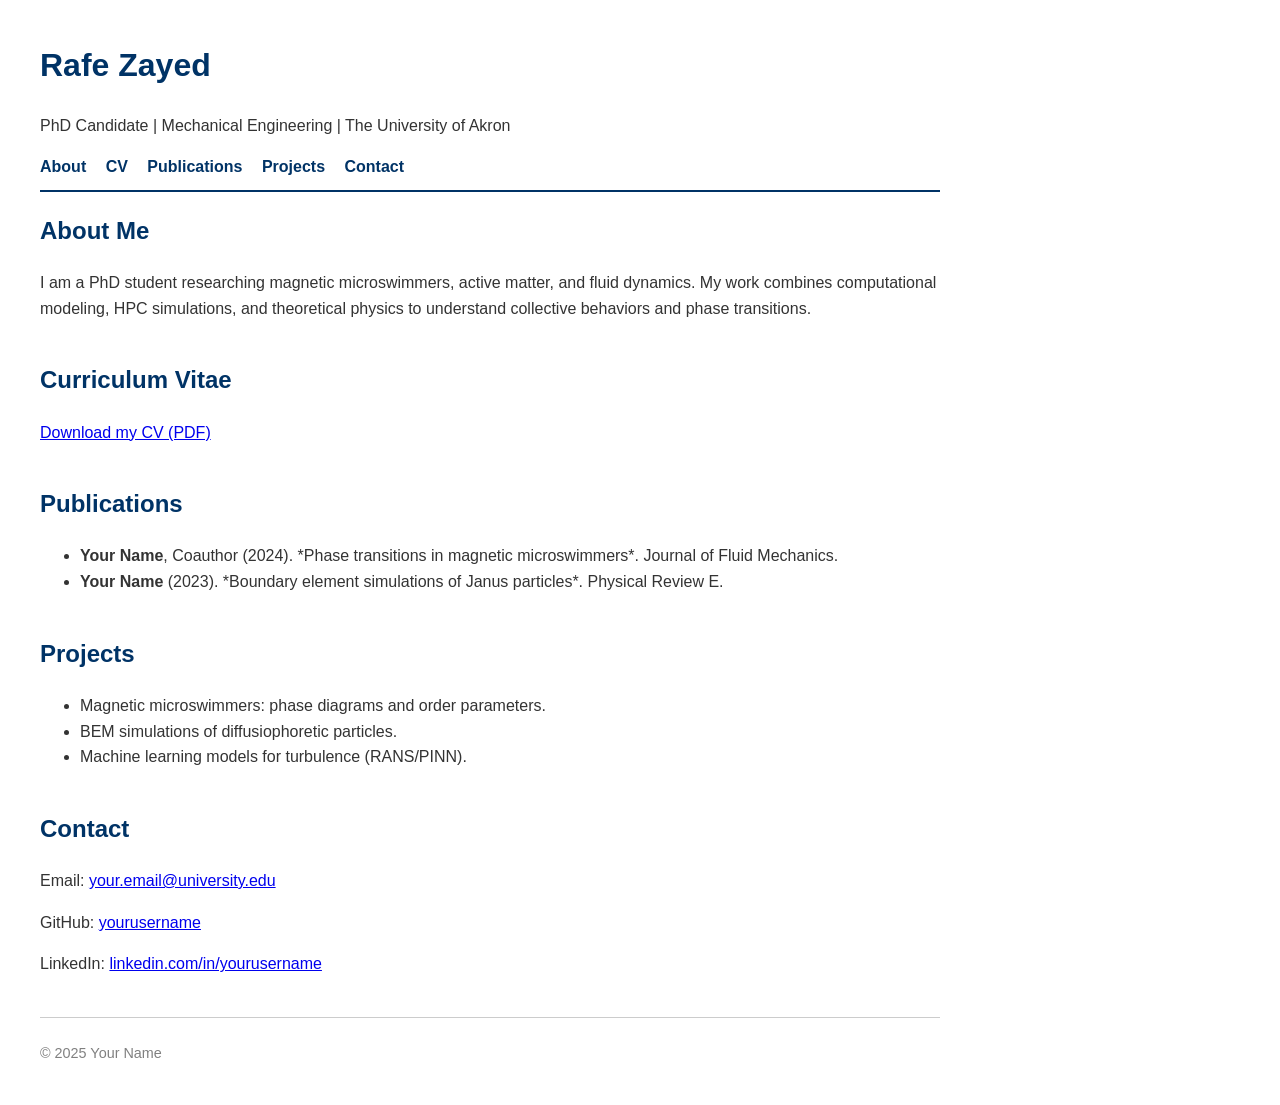
==== index.html @ dfd3bfd5 "Update index.html" ====
<!DOCTYPE html>
<html lang="en">
<head>
  <meta charset="UTF-8">
  <title>Your Name – Research Website</title>
  <meta name="viewport" content="width=device-width, initial-scale=1">
  <link rel="stylesheet" href="style.css">
</head>
<body>
  <header>
    <h1>Rafe Zayed</h1>
    <p>PhD Candidate | Mechanical Engineering | The University of Akron</p>
    <nav>
      <a href="#about">About</a>
      <a href="#cv">CV</a>
      <a href="#publications">Publications</a>
      <a href="#projects">Projects</a>
      <a href="#contact">Contact</a>
    </nav>
  </header>

  <section id="about">
    <h2>About Me</h2>
    <p>I am a PhD student researching magnetic microswimmers, active matter, and fluid dynamics. 
    My work combines computational modeling, HPC simulations, and theoretical physics to understand 
    collective behaviors and phase transitions.</p>
  </section>

  <section id="cv">
    <h2>Curriculum Vitae</h2>
    <p><a href="cv.pdf" target="_blank">Download my CV (PDF)</a></p>
  </section>

  <section id="publications">
    <h2>Publications</h2>
    <ul>
      <li><strong>Your Name</strong>, Coauthor (2024). 
      *Phase transitions in magnetic microswimmers*. Journal of Fluid Mechanics.</li>
      <li><strong>Your Name</strong> (2023). 
      *Boundary element simulations of Janus particles*. Physical Review E.</li>
    </ul>
  </section>

  <section id="projects">
    <h2>Projects</h2>
    <ul>
      <li>Magnetic microswimmers: phase diagrams and order parameters.</li>
      <li>BEM simulations of diffusiophoretic particles.</li>
      <li>Machine learning models for turbulence (RANS/PINN).</li>
    </ul>
  </section>

  <section id="contact">
    <h2>Contact</h2>
    <p>Email: <a href="mailto:your.email@university.edu">your.email@university.edu</a></p>
    <p>GitHub: <a href="https://github.com/yourusername" target="_blank">yourusername</a></p>
    <p>LinkedIn: <a href="https://linkedin.com/in/yourusername" target="_blank">linkedin.com/in/yourusername</a></p>
  </section>

  <footer>
    <p>© 2025 Your Name</p>
  </footer>
</body>
</html>
---- style.css ----
body {
  font-family: Arial, sans-serif;
  margin: 40px;
  line-height: 1.6;
  max-width: 900px;
  color: #333;
}

h1, h2 {
  color: #003366;
}

header {
  border-bottom: 2px solid #003366;
  margin-bottom: 20px;
  padding-bottom: 10px;
}

nav a {
  margin-right: 15px;
  text-decoration: none;
  color: #003366;
  font-weight: bold;
}

nav a:hover {
  text-decoration: underline;
}

section {
  margin-bottom: 40px;
}

footer {
  margin-top: 40px;
  font-size: 0.9em;
  color: gray;
  border-top: 1px solid #ccc;
  padding-top: 10px;
}
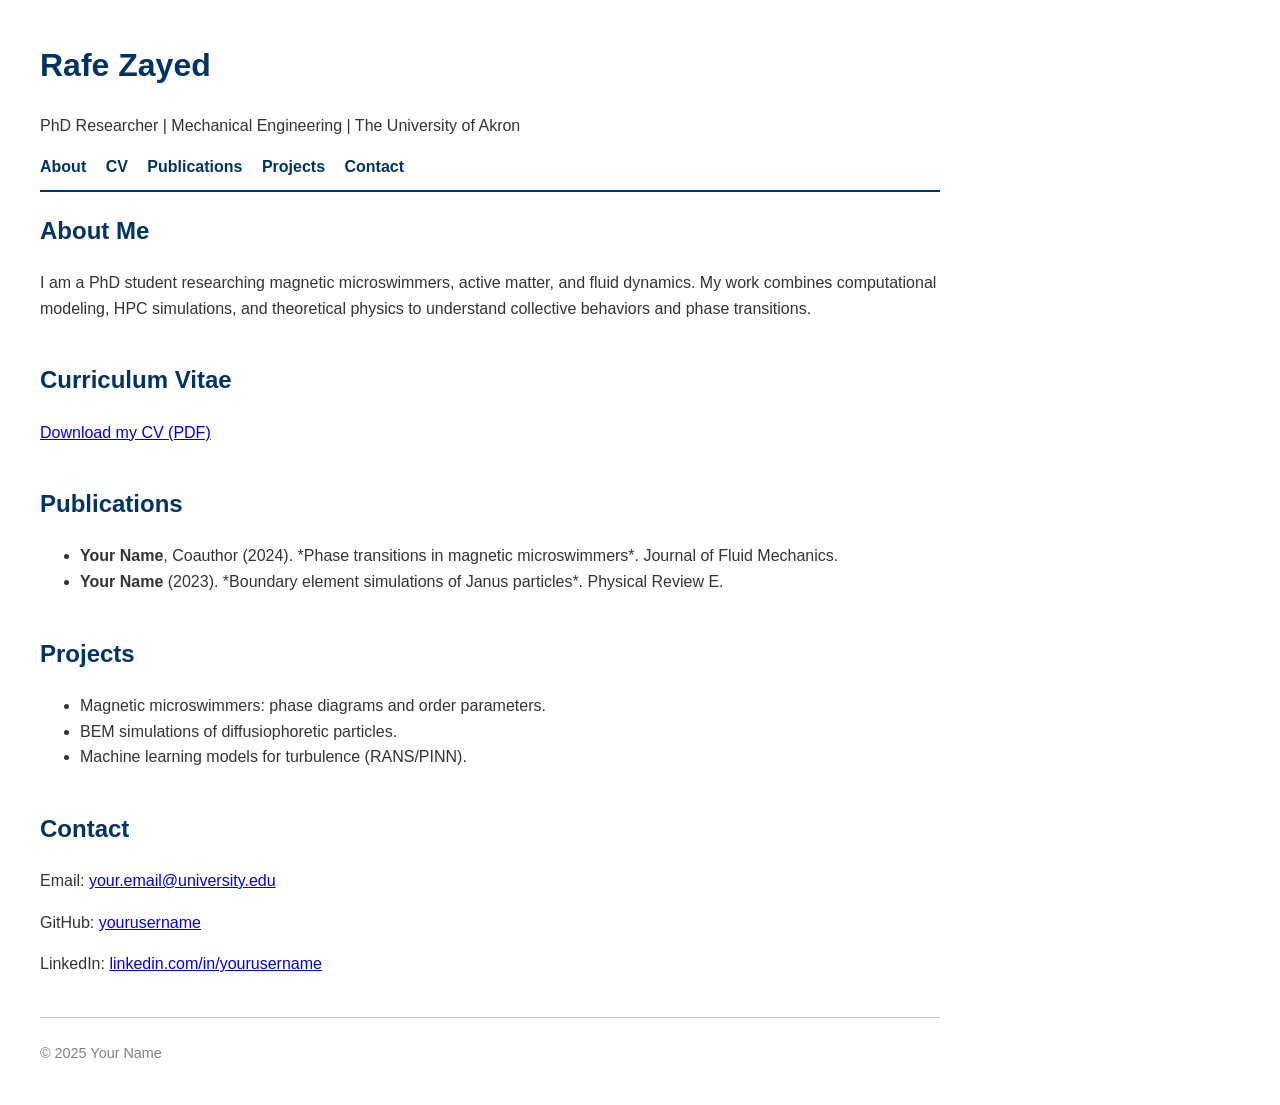
==== commit 9860e192: "Update index.html" ====
--- a/index.html
+++ b/index.html
@@ -9,7 +9,7 @@
 <body>
   <header>
     <h1>Rafe Zayed</h1>
-    <p>PhD Candidate | Mechanical Engineering | The University of Akron</p>
+    <p>PhD Researcher | Mechanical Engineering | The University of Akron</p>
     <nav>
       <a href="#about">About</a>
       <a href="#cv">CV</a>
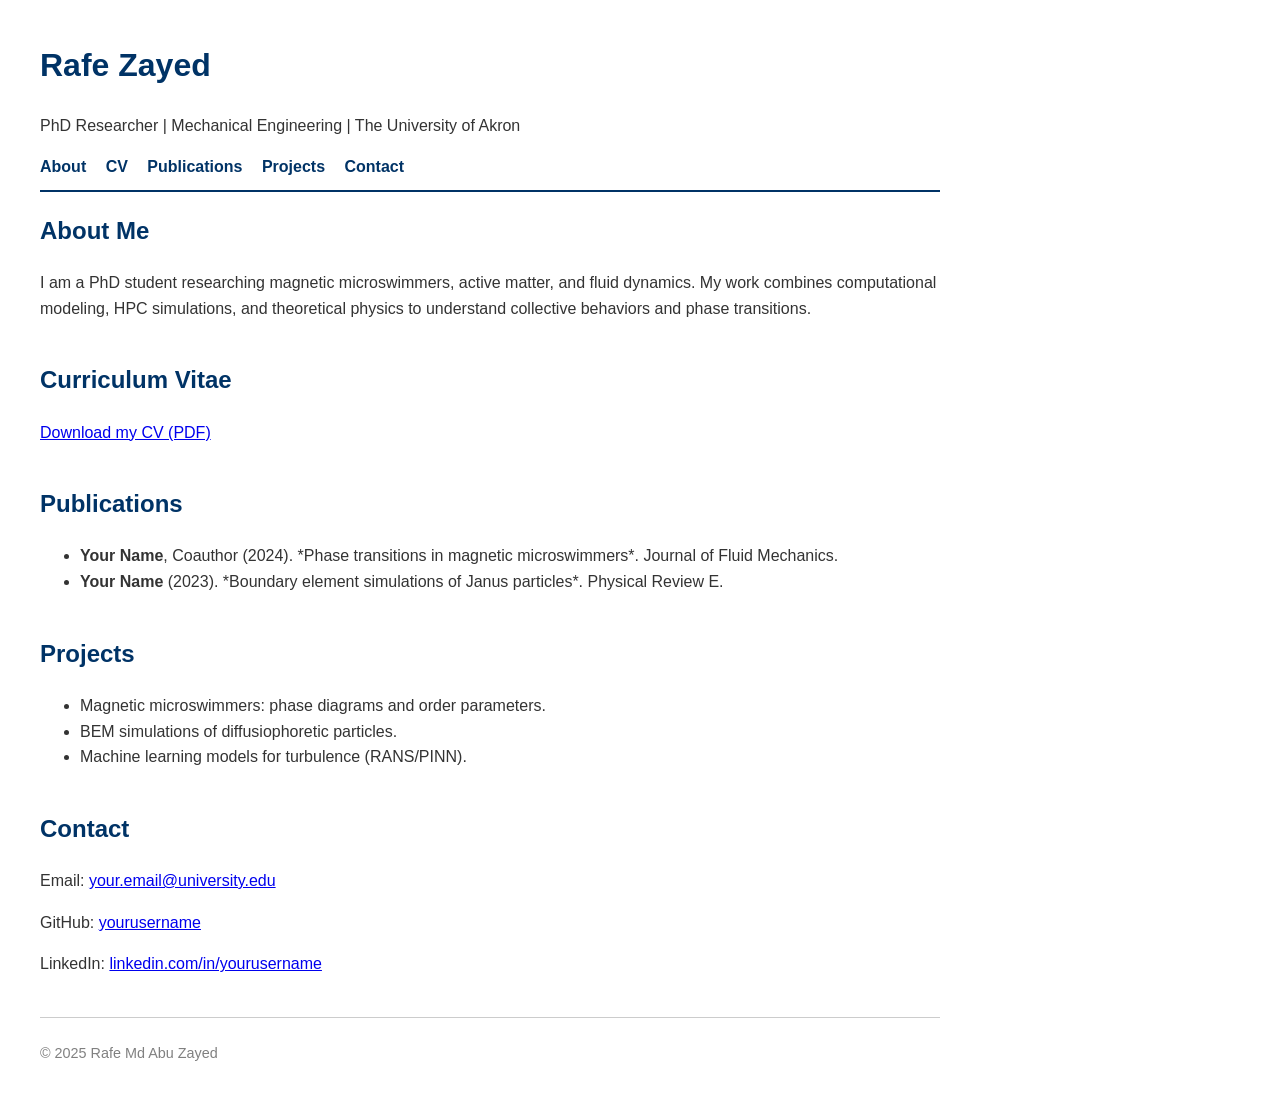
==== commit 1ec231c9: "Update index.html" ====
--- a/index.html
+++ b/index.html
@@ -58,7 +58,7 @@
   </section>
 
   <footer>
-    <p>© 2025 Your Name</p>
+    <p>© 2025 Rafe Md Abu Zayed</p>
   </footer>
 </body>
 </html>
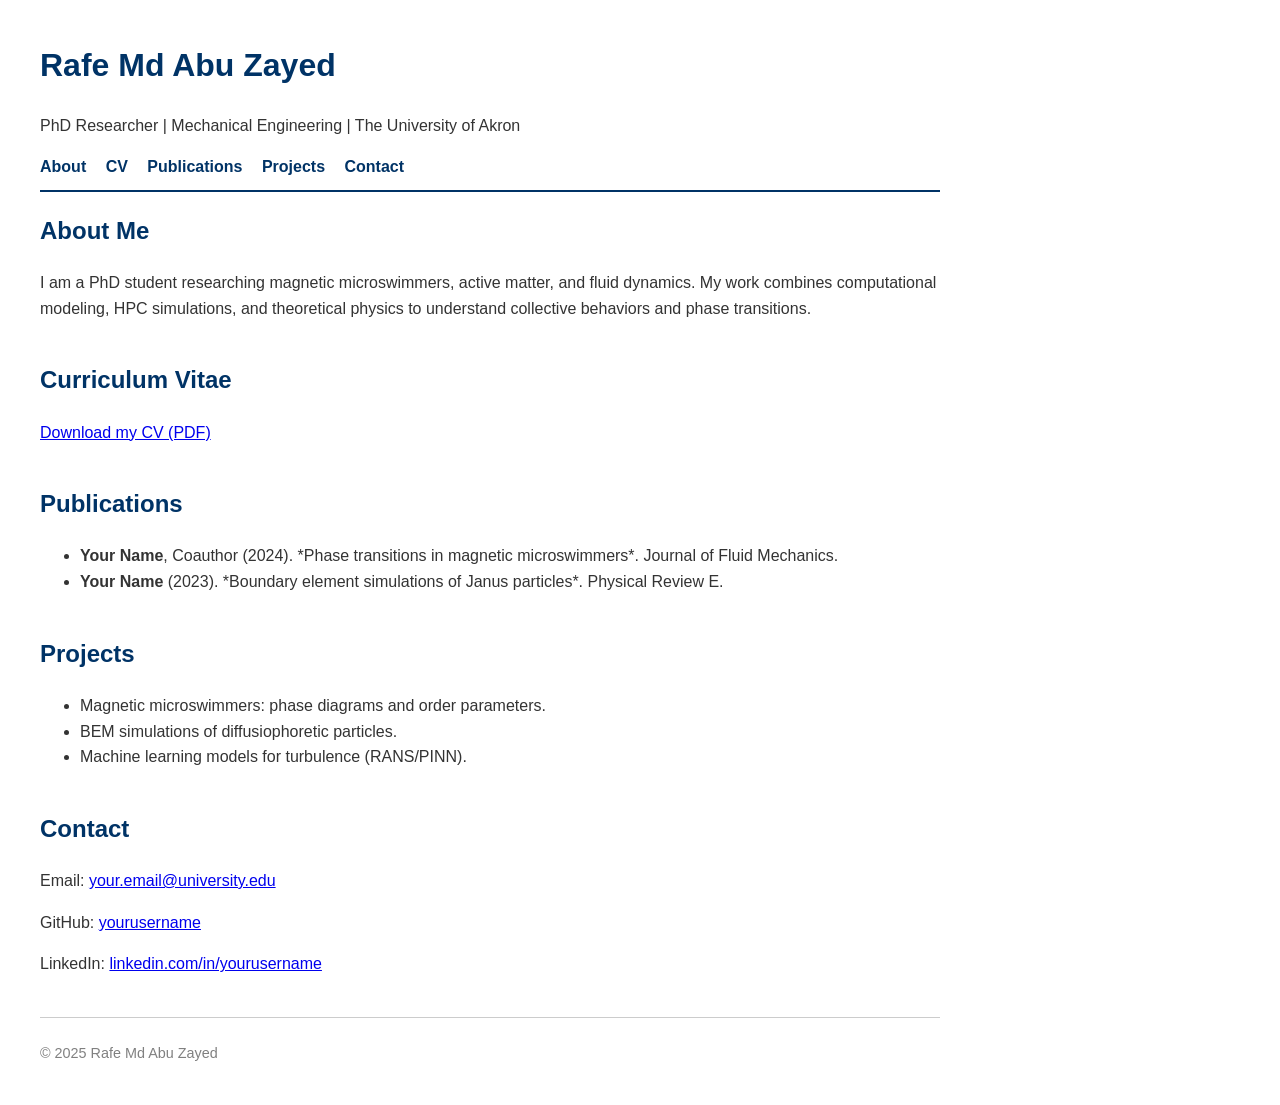
==== commit 2bf433e5: "Update index.html" ====
--- a/index.html
+++ b/index.html
@@ -8,7 +8,7 @@
 </head>
 <body>
   <header>
-    <h1>Rafe Zayed</h1>
+    <h1>Rafe Md Abu Zayed</h1>
     <p>PhD Researcher | Mechanical Engineering | The University of Akron</p>
     <nav>
       <a href="#about">About</a>
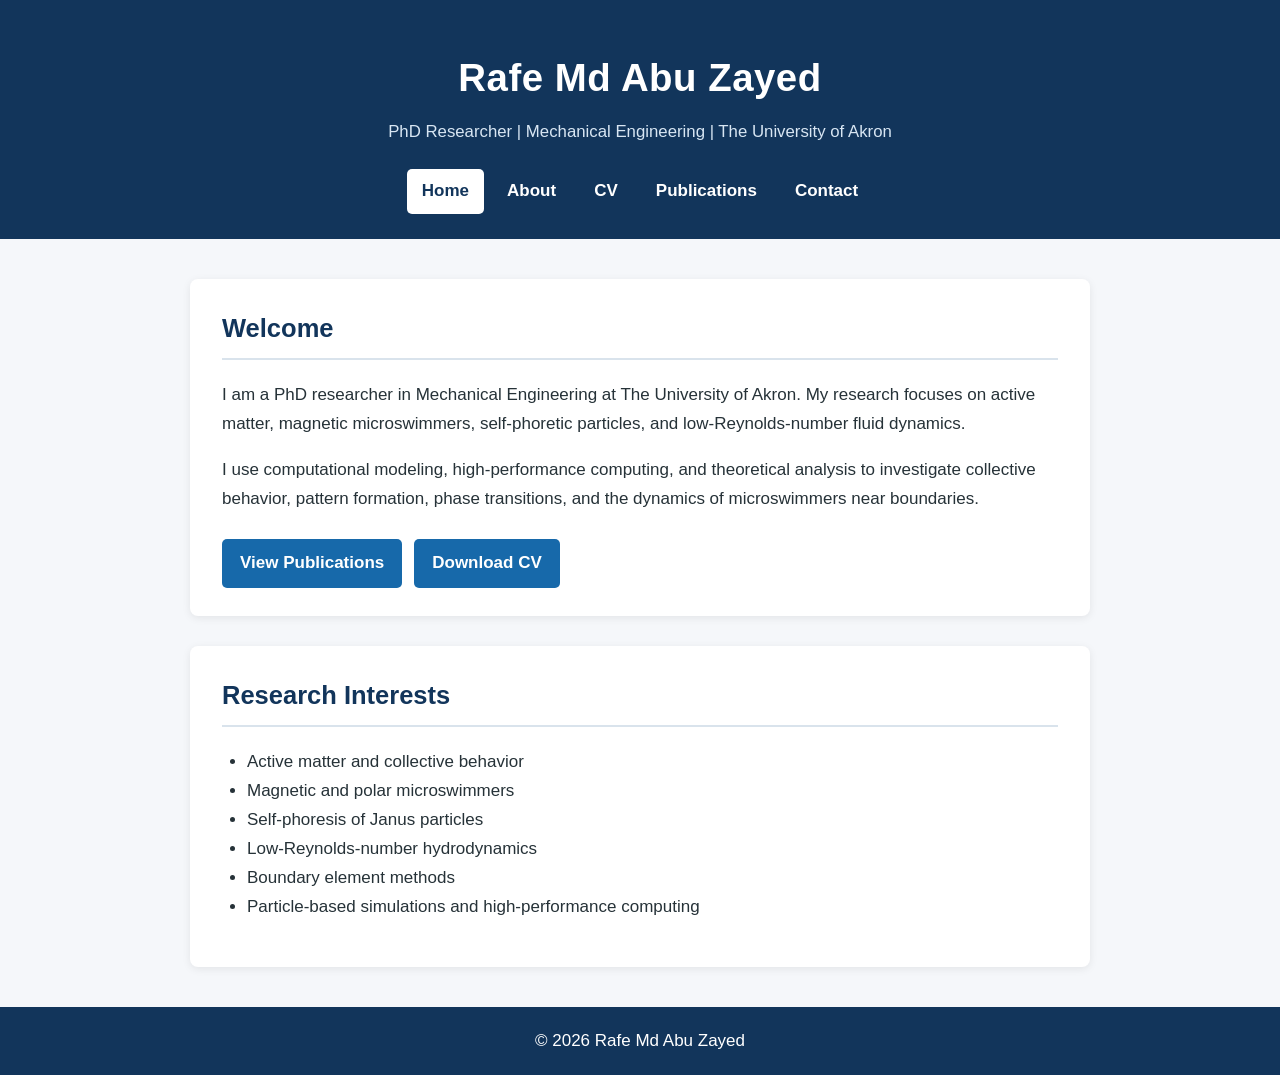
==== commit cc628b24: "Update index.html" ====
--- a/index.html
+++ b/index.html
@@ -2,63 +2,86 @@
 <html lang="en">
 <head>
   <meta charset="UTF-8">
-  <title>Your Name – Research Website</title>
   <meta name="viewport" content="width=device-width, initial-scale=1">
+
+  <title>Rafe Md Abu Zayed | Research Website</title>
+
+  <meta
+    name="description"
+    content="Research website of Rafe Md Abu Zayed, PhD researcher in Mechanical Engineering at The University of Akron."
+  >
+
   <link rel="stylesheet" href="style.css">
 </head>
+
 <body>
+
   <header>
     <h1>Rafe Md Abu Zayed</h1>
-    <p>PhD Researcher | Mechanical Engineering | The University of Akron</p>
-    <nav>
-      <a href="#about">About</a>
-      <a href="#cv">CV</a>
-      <a href="#publications">Publications</a>
-      <a href="#projects">Projects</a>
-      <a href="#contact">Contact</a>
+
+    <p class="subtitle">
+      PhD Researcher | Mechanical Engineering | The University of Akron
+    </p>
+
+    <nav aria-label="Main navigation">
+      <a href="index.html" class="active">Home</a>
+      <a href="about.html">About</a>
+      <a href="cv.html">CV</a>
+      <a href="publications.html">Publications</a>
+      <a href="contact.html">Contact</a>
     </nav>
   </header>
 
-  <section id="about">
-    <h2>About Me</h2>
-    <p>I am a PhD student researching magnetic microswimmers, active matter, and fluid dynamics. 
-    My work combines computational modeling, HPC simulations, and theoretical physics to understand 
-    collective behaviors and phase transitions.</p>
-  </section>
+  <main>
 
-  <section id="cv">
-    <h2>Curriculum Vitae</h2>
-    <p><a href="cv.pdf" target="_blank">Download my CV (PDF)</a></p>
-  </section>
+    <section class="hero">
+      <h2>Welcome</h2>
 
-  <section id="publications">
-    <h2>Publications</h2>
-    <ul>
-      <li><strong>Your Name</strong>, Coauthor (2024). 
-      *Phase transitions in magnetic microswimmers*. Journal of Fluid Mechanics.</li>
-      <li><strong>Your Name</strong> (2023). 
-      *Boundary element simulations of Janus particles*. Physical Review E.</li>
-    </ul>
-  </section>
+      <p>
+        I am a PhD researcher in Mechanical Engineering at The University
+        of Akron. My research focuses on active matter, magnetic
+        microswimmers, self-phoretic particles, and low-Reynolds-number
+        fluid dynamics.
+      </p>
 
-  <section id="projects">
-    <h2>Projects</h2>
-    <ul>
-      <li>Magnetic microswimmers: phase diagrams and order parameters.</li>
-      <li>BEM simulations of diffusiophoretic particles.</li>
-      <li>Machine learning models for turbulence (RANS/PINN).</li>
-    </ul>
-  </section>
+      <p>
+        I use computational modeling, high-performance computing, and
+        theoretical analysis to investigate collective behavior,
+        pattern formation, phase transitions, and the dynamics of
+        microswimmers near boundaries.
+      </p>
 
-  <section id="contact">
-    <h2>Contact</h2>
-    <p>Email: <a href="mailto:your.email@university.edu">your.email@university.edu</a></p>
-    <p>GitHub: <a href="https://github.com/yourusername" target="_blank">yourusername</a></p>
-    <p>LinkedIn: <a href="https://linkedin.com/in/yourusername" target="_blank">linkedin.com/in/yourusername</a></p>
-  </section>
+      <div class="hero-links">
+        <a href="publications.html">View Publications</a>
+
+        <a
+          href="cv.pdf"
+          target="_blank"
+          rel="noopener noreferrer"
+        >
+          Download CV
+        </a>
+      </div>
+    </section>
+
+    <section class="research-interests">
+      <h2>Research Interests</h2>
+
+      <ul>
+        <li>Active matter and collective behavior</li>
+        <li>Magnetic and polar microswimmers</li>
+        <li>Self-phoresis of Janus particles</li>
+        <li>Low-Reynolds-number hydrodynamics</li>
+        <li>Boundary element methods</li>
+        <li>Particle-based simulations and high-performance computing</li>
+      </ul>
+    </section>
+
+  </main>
 
   <footer>
-    <p>© 2025 Rafe Md Abu Zayed</p>
+    <p>&copy; 2026 Rafe Md Abu Zayed</p>
   </footer>
+
 </body>
 </html>
--- a/style.css
+++ b/style.css
@@ -1,40 +1,225 @@
+/* General page settings */
+
+* {
+  box-sizing: border-box;
+}
+
+html {
+  scroll-behavior: smooth;
+}
+
 body {
-  font-family: Arial, sans-serif;
-  margin: 40px;
-  line-height: 1.6;
-  max-width: 900px;
-  color: #333;
-}
-
-h1, h2 {
-  color: #003366;
-}
+  margin: 0;
+  background-color: #f5f7fa;
+  color: #263238;
+  font-family: Arial, Helvetica, sans-serif;
+  font-size: 17px;
+  line-height: 1.7;
+}
+
+
+/* Header */
 
 header {
-  border-bottom: 2px solid #003366;
-  margin-bottom: 20px;
-  padding-bottom: 10px;
+  background-color: #12355b;
+  color: white;
+  padding: 45px 20px 25px;
+  text-align: center;
+}
+
+header h1 {
+  margin: 0;
+  font-size: 2.4rem;
+  letter-spacing: 0.5px;
+}
+
+.subtitle {
+  margin: 8px 0 22px;
+  color: #d8e6f3;
+  font-size: 1.05rem;
+}
+
+
+/* Navigation */
+
+nav {
+  display: flex;
+  flex-wrap: wrap;
+  justify-content: center;
+  gap: 8px;
 }
 
 nav a {
-  margin-right: 15px;
+  padding: 8px 15px;
+  border-radius: 5px;
+  color: white;
+  font-weight: bold;
   text-decoration: none;
-  color: #003366;
+  transition: background-color 0.2s ease;
+}
+
+nav a:hover,
+nav a.active {
+  background-color: #ffffff;
+  color: #12355b;
+}
+
+
+/* Main content */
+
+main {
+  width: min(900px, 92%);
+  min-height: 65vh;
+  margin: 40px auto;
+}
+
+section {
+  margin-bottom: 30px;
+  padding: 28px 32px;
+  border-radius: 8px;
+  background-color: white;
+  box-shadow: 0 2px 8px rgba(0, 0, 0, 0.08);
+}
+
+h2 {
+  margin-top: 0;
+  padding-bottom: 8px;
+  border-bottom: 2px solid #d9e3ec;
+  color: #12355b;
+}
+
+h3 {
+  color: #24527a;
+}
+
+p {
+  margin-top: 0;
+}
+
+ul,
+ol {
+  padding-left: 25px;
+}
+
+
+/* Regular links */
+
+main a {
+  color: #1769aa;
+}
+
+main a:hover {
+  color: #0d3c61;
+}
+
+
+/* Homepage buttons */
+
+.hero-links {
+  display: flex;
+  flex-wrap: wrap;
+  gap: 12px;
+  margin-top: 25px;
+}
+
+.hero-links a,
+.button {
+  display: inline-block;
+  padding: 10px 18px;
+  border-radius: 5px;
+  background-color: #1769aa;
+  color: white;
   font-weight: bold;
-}
-
-nav a:hover {
-  text-decoration: underline;
-}
-
-section {
-  margin-bottom: 40px;
-}
+  text-decoration: none;
+  transition:
+    background-color 0.2s ease,
+    transform 0.2s ease;
+}
+
+.hero-links a:hover,
+.button:hover {
+  background-color: #0d4775;
+  color: white;
+  transform: translateY(-2px);
+}
+
+
+/* Publications */
+
+.publication-list li {
+  margin-bottom: 22px;
+}
+
+
+/* Contact information */
+
+.contact-details h3 {
+  margin-bottom: 5px;
+}
+
+.contact-details ul {
+  list-style: none;
+  padding-left: 0;
+}
+
+.note {
+  color: #607d8b;
+  font-size: 0.95rem;
+}
+
+
+/* Footer */
 
 footer {
   margin-top: 40px;
-  font-size: 0.9em;
-  color: gray;
-  border-top: 1px solid #ccc;
-  padding-top: 10px;
-}
+  padding: 20px;
+  background-color: #12355b;
+  color: white;
+  text-align: center;
+}
+
+footer p {
+  margin: 0;
+}
+
+
+/* Mobile layout */
+
+@media (max-width: 600px) {
+  header {
+    padding: 32px 15px 20px;
+  }
+
+  header h1 {
+    font-size: 1.8rem;
+  }
+
+  .subtitle {
+    font-size: 0.95rem;
+  }
+
+  nav {
+    flex-direction: column;
+  }
+
+  nav a {
+    width: 100%;
+  }
+
+  main {
+    width: 94%;
+    margin: 22px auto;
+  }
+
+  section {
+    padding: 22px 20px;
+  }
+
+  .hero-links {
+    flex-direction: column;
+  }
+
+  .hero-links a {
+    text-align: center;
+  }
+}
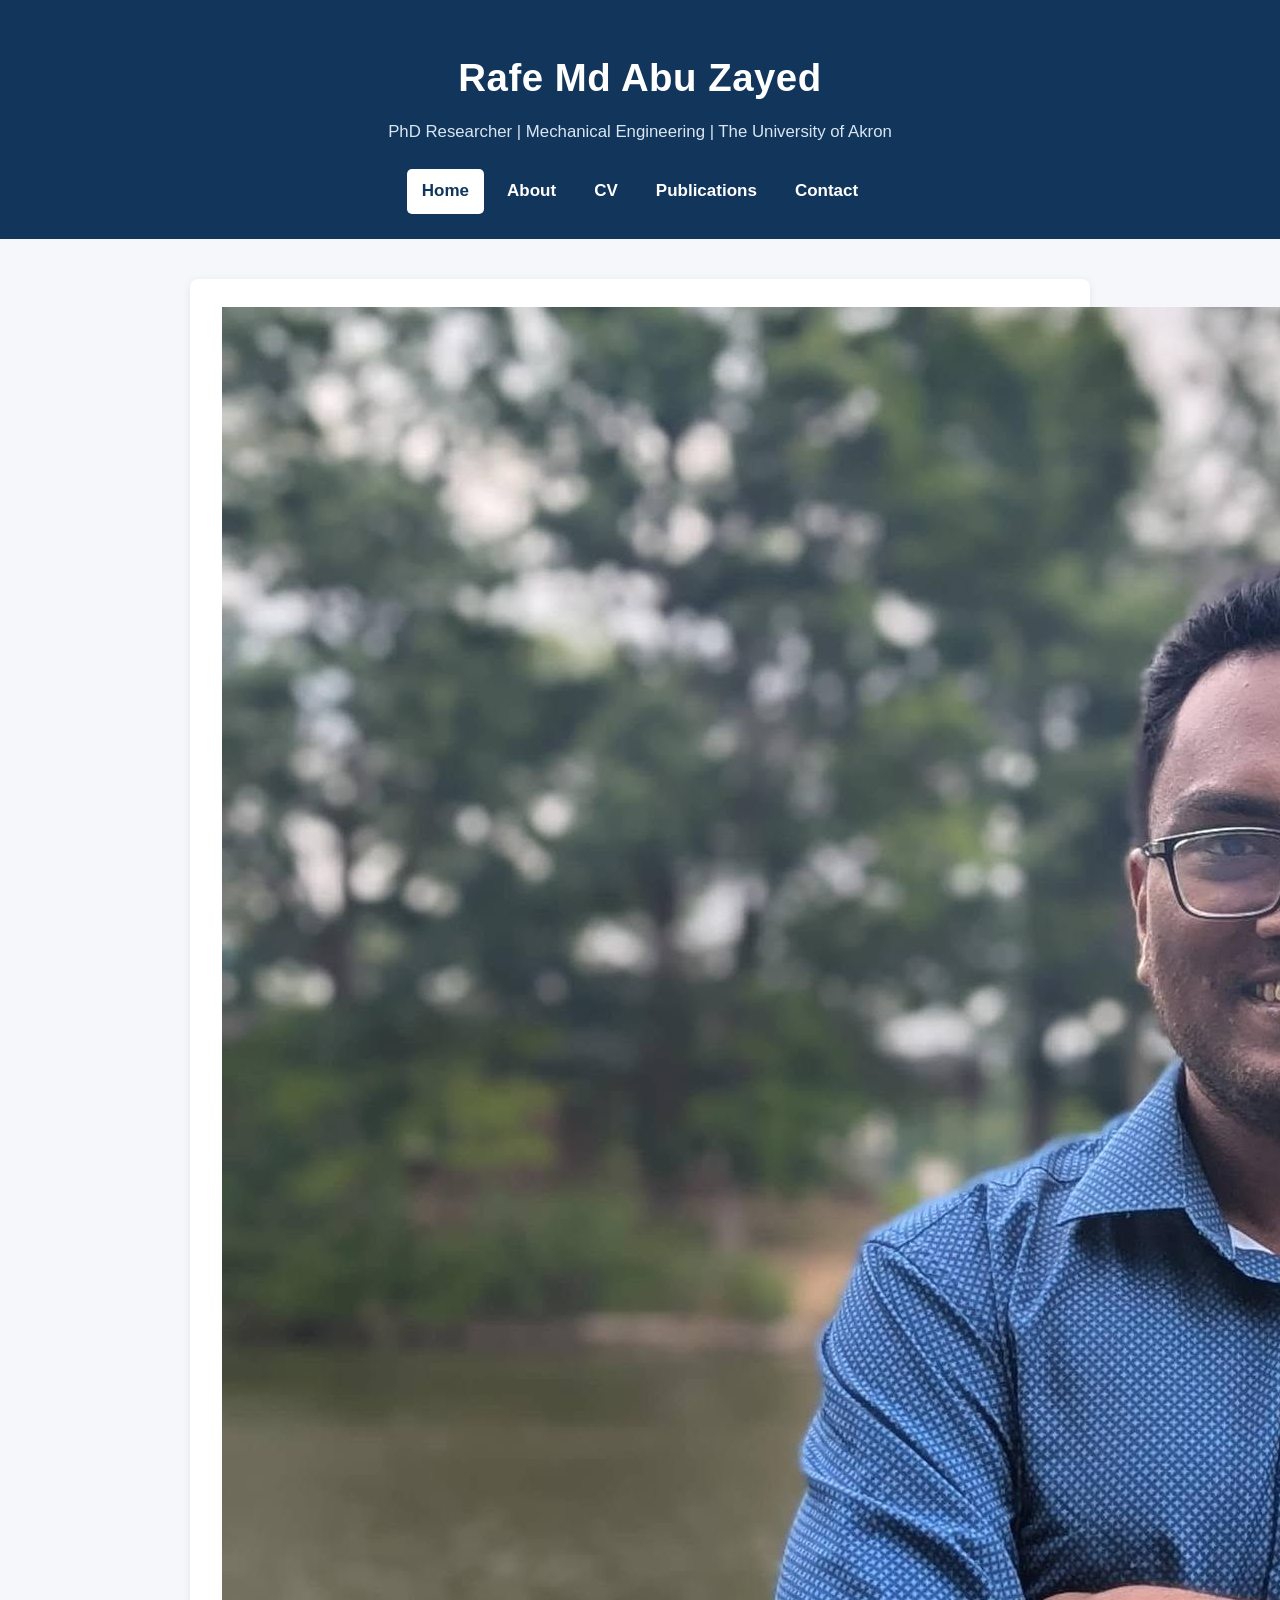
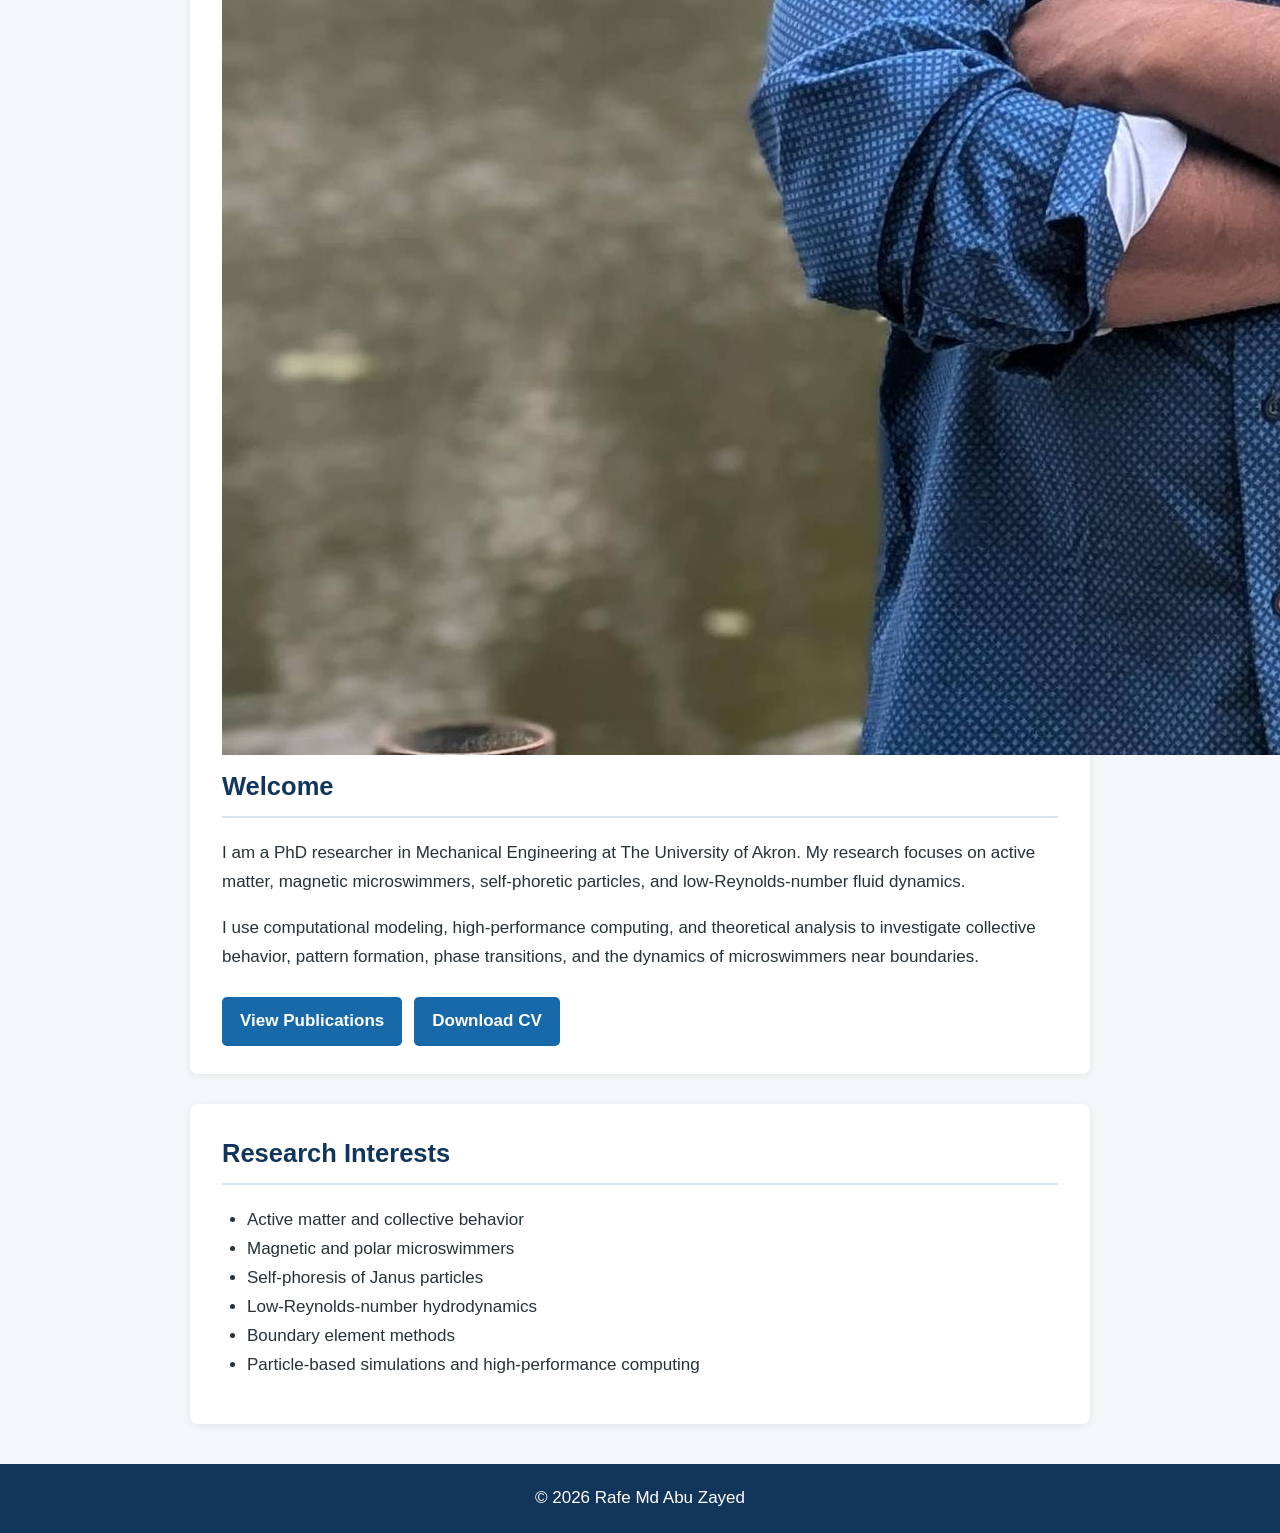
==== commit 8c6ae221: "Update index.html" ====
--- a/index.html
+++ b/index.html
@@ -35,6 +35,11 @@
   <main>
 
     <section class="hero">
+        <img
+         src="profile-photo.png"
+         alt="Professional portrait of Rafe Md Abu Zayed"
+         class="profile-photo"
+      >
       <h2>Welcome</h2>
 
       <p>
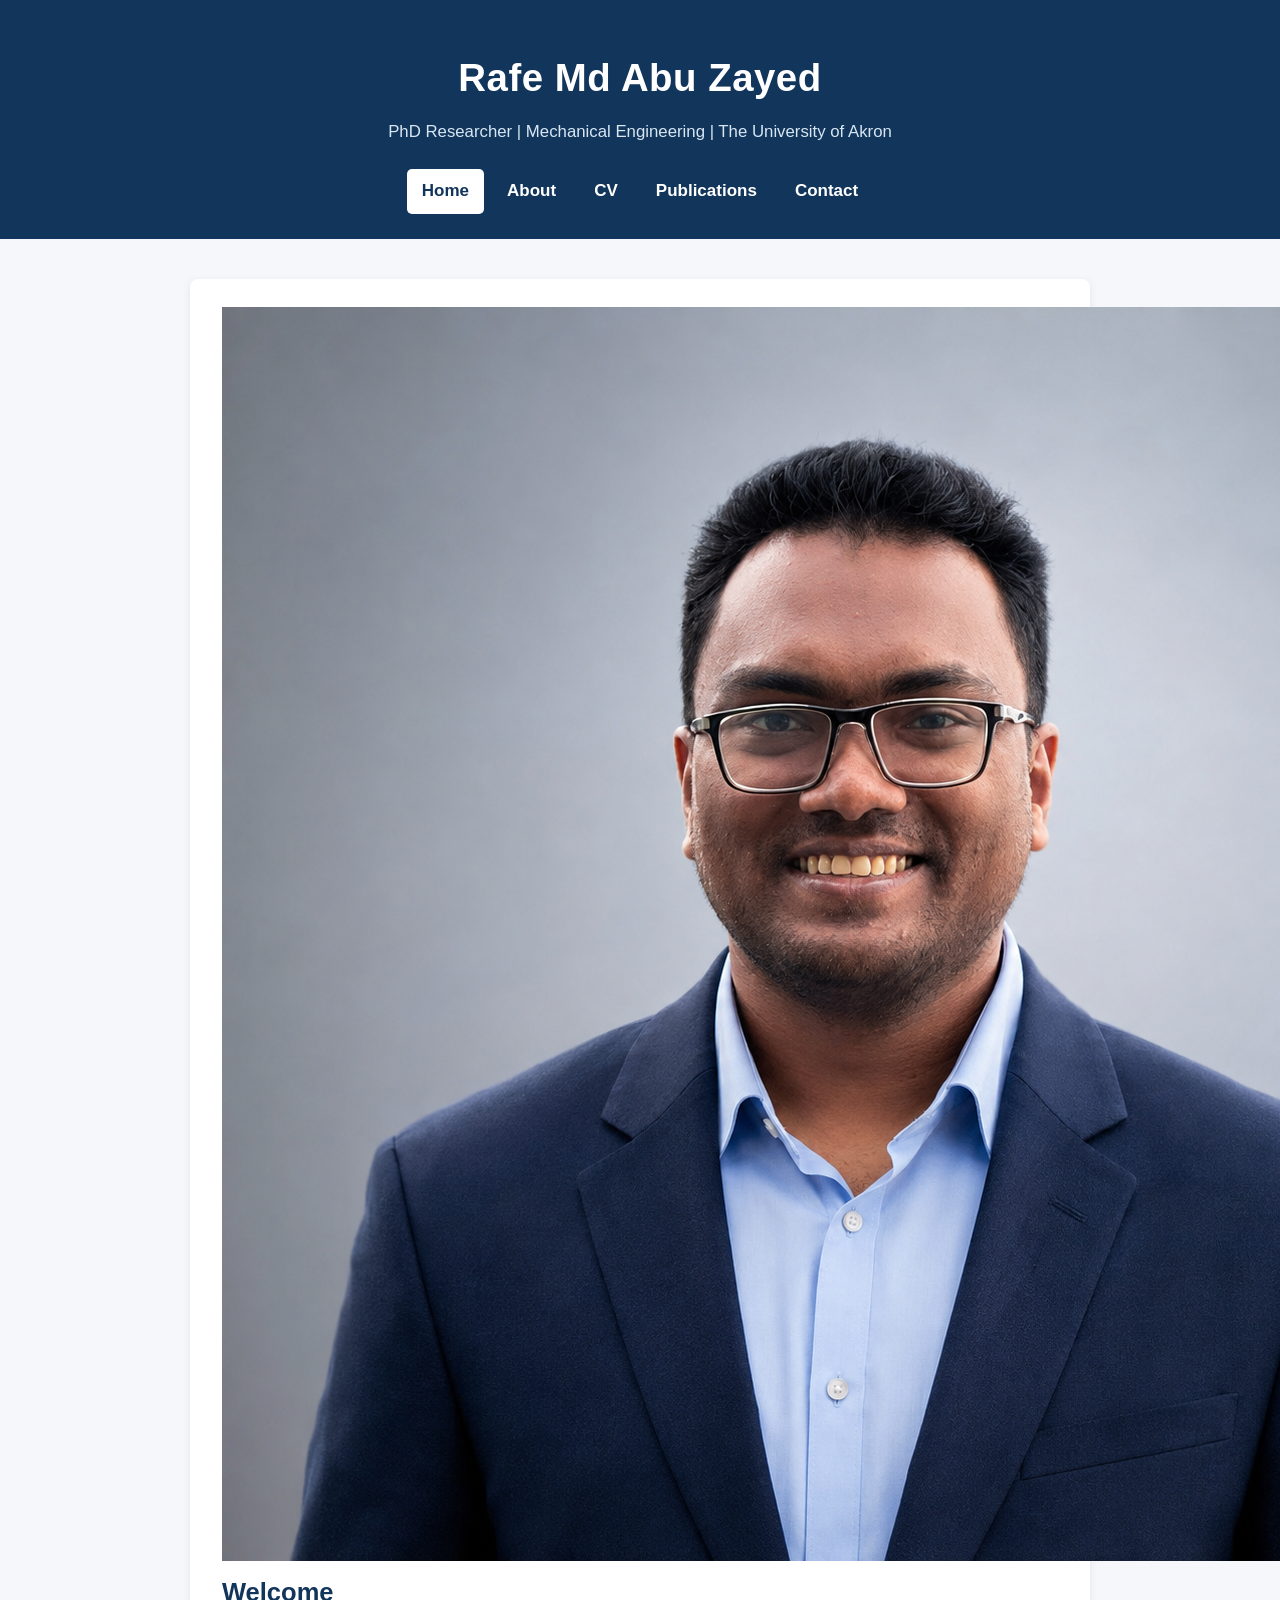
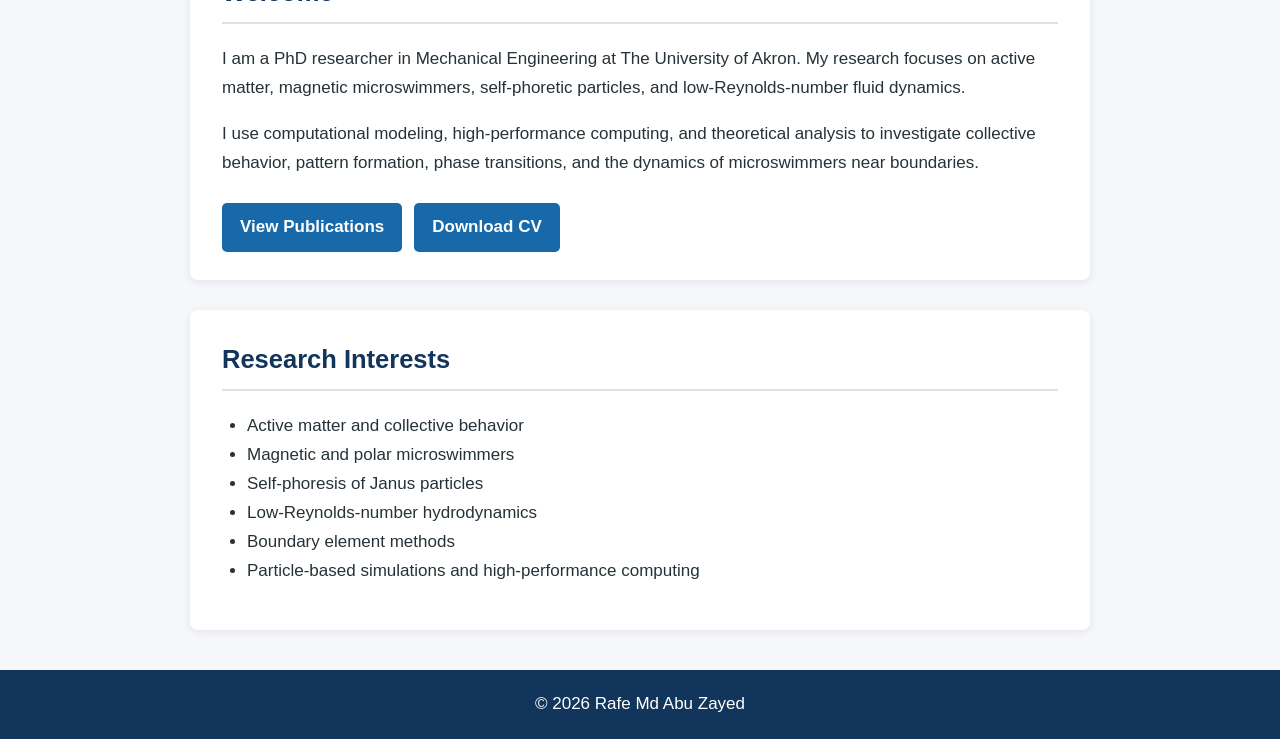
==== commit 1f847074: "Update index.html" ====
--- a/index.html
+++ b/index.html
@@ -35,38 +35,45 @@
   <main>
 
     <section class="hero">
+
+      <div class="hero-photo">
         <img
-         src="profile-photo.png"
-         alt="Professional portrait of Rafe Md Abu Zayed"
-         class="profile-photo"
-      >
-      <h2>Welcome</h2>
+          src="profile-photo.png"
+          alt="Professional portrait of Rafe Md Abu Zayed"
+          class="profile-photo"
+        >
+      </div>
 
-      <p>
-        I am a PhD researcher in Mechanical Engineering at The University
-        of Akron. My research focuses on active matter, magnetic
-        microswimmers, self-phoretic particles, and low-Reynolds-number
-        fluid dynamics.
-      </p>
+      <div class="hero-content">
+        <h2>Welcome</h2>
 
-      <p>
-        I use computational modeling, high-performance computing, and
-        theoretical analysis to investigate collective behavior,
-        pattern formation, phase transitions, and the dynamics of
-        microswimmers near boundaries.
-      </p>
+        <p>
+          I am a PhD researcher in Mechanical Engineering at The University
+          of Akron. My research focuses on active matter, magnetic
+          microswimmers, self-phoretic particles, and low-Reynolds-number
+          fluid dynamics.
+        </p>
 
-      <div class="hero-links">
-        <a href="publications.html">View Publications</a>
+        <p>
+          I use computational modeling, high-performance computing, and
+          theoretical analysis to investigate collective behavior,
+          pattern formation, phase transitions, and the dynamics of
+          microswimmers near boundaries.
+        </p>
 
-        <a
-          href="cv.pdf"
-          target="_blank"
-          rel="noopener noreferrer"
-        >
-          Download CV
-        </a>
+        <div class="hero-links">
+          <a href="publications.html">View Publications</a>
+
+          <a
+            href="cv.pdf"
+            target="_blank"
+            rel="noopener noreferrer"
+          >
+            Download CV
+          </a>
+        </div>
       </div>
+
     </section>
 
     <section class="research-interests">
